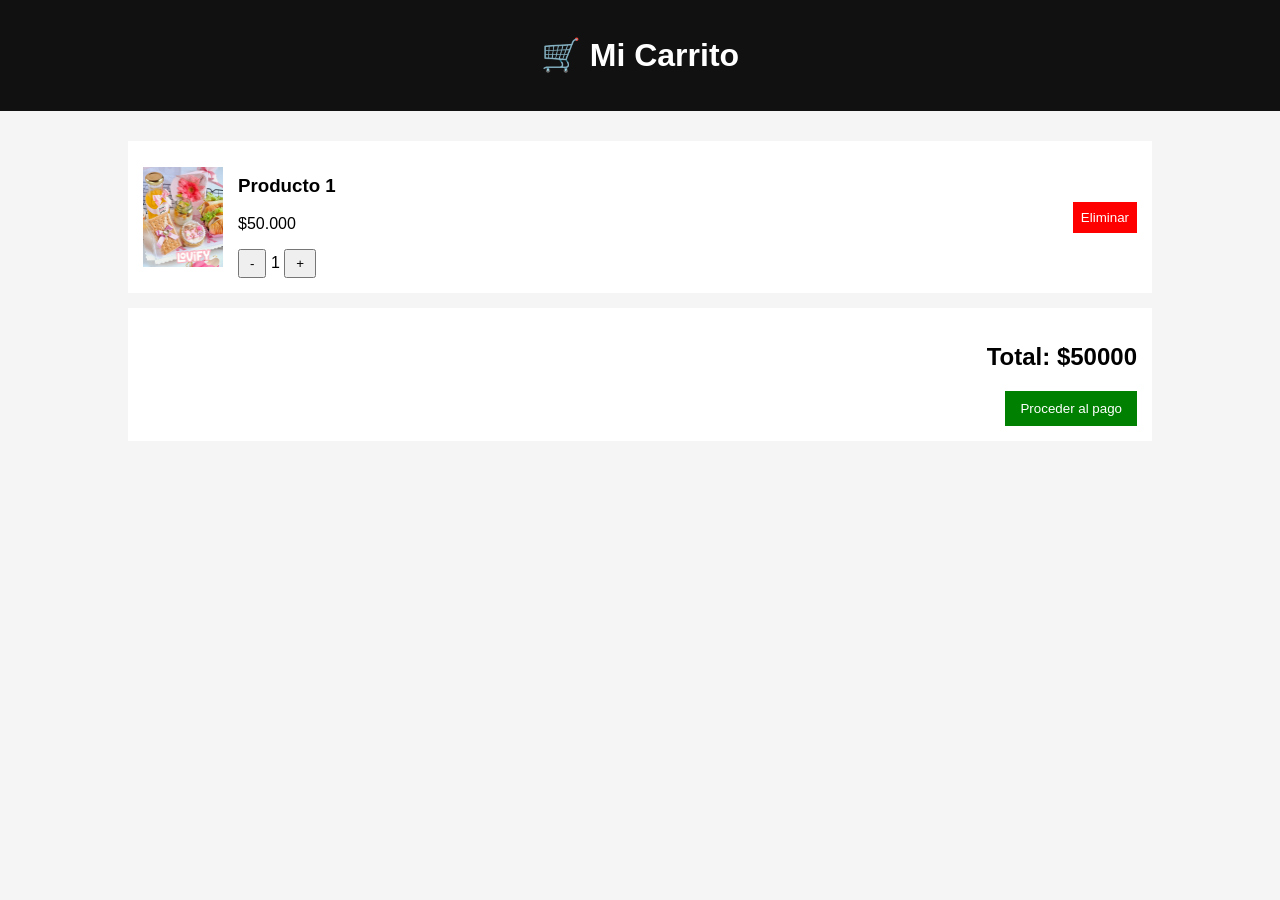
==== templates/carrito.html @ 4b02debb ":)" ====
<!DOCTYPE html>
<html lang="es">
<head>
<meta charset="UTF-8">
<meta name="viewport" content="width=device-width, initial-scale=1.0">
<title>Carrito de compras</title>
<link rel="stylesheet" href="../static/css/carrito.css">
</head>

<body>

<header>
    <h1>🛒 Mi Carrito</h1>
</header>

<main class="contenedor">

    <div class="producto">
        <img src="../static/imagenes/productos/producto_1.jpeg" alt="producto">

        <div class="info">
            <h3>Producto 1</h3>
            <p>$50.000</p>

            <div class="cantidad">
                <button onclick="restar()">-</button>
                <span id="cantidad">1</span>
                <button onclick="sumar()">+</button>
            </div>
        </div>

        <button class="eliminar">Eliminar</button>
    </div>

    <div class="total">
        <h2>Total: $<span id="total">50000</span></h2>
        <button class="pagar">Proceder al pago</button>
    </div>

</main>

<script src="carrito.js"></script>

</body>
</html>
---- static/css/carrito.css ----
body{
    font-family: Arial;
    background: #f5f5f5;
    margin: 0;
}

header{
    background: #111;
    color: white;
    padding: 15px;
    text-align: center;
}

.contenedor{
    width: 80%;
    margin: auto;
    margin-top: 30px;
}

.producto{
    display: flex;
    align-items: center;
    justify-content: space-between;
    background: white;
    padding: 15px;
    margin-bottom: 15px;
}

.producto img{
    width: 80px;
}

.info{
    flex: 1;
    margin-left: 15px;
}

.cantidad button{
    padding: 5px 10px;
}

.eliminar{
    background: red;
    color: white;
    border: none;
    padding: 8px;
}

.total{
    background: white;
    padding: 15px;
    text-align: right;
}

.pagar{
    background: green;
    color: white;
    border: none;
    padding: 10px 15px;
}
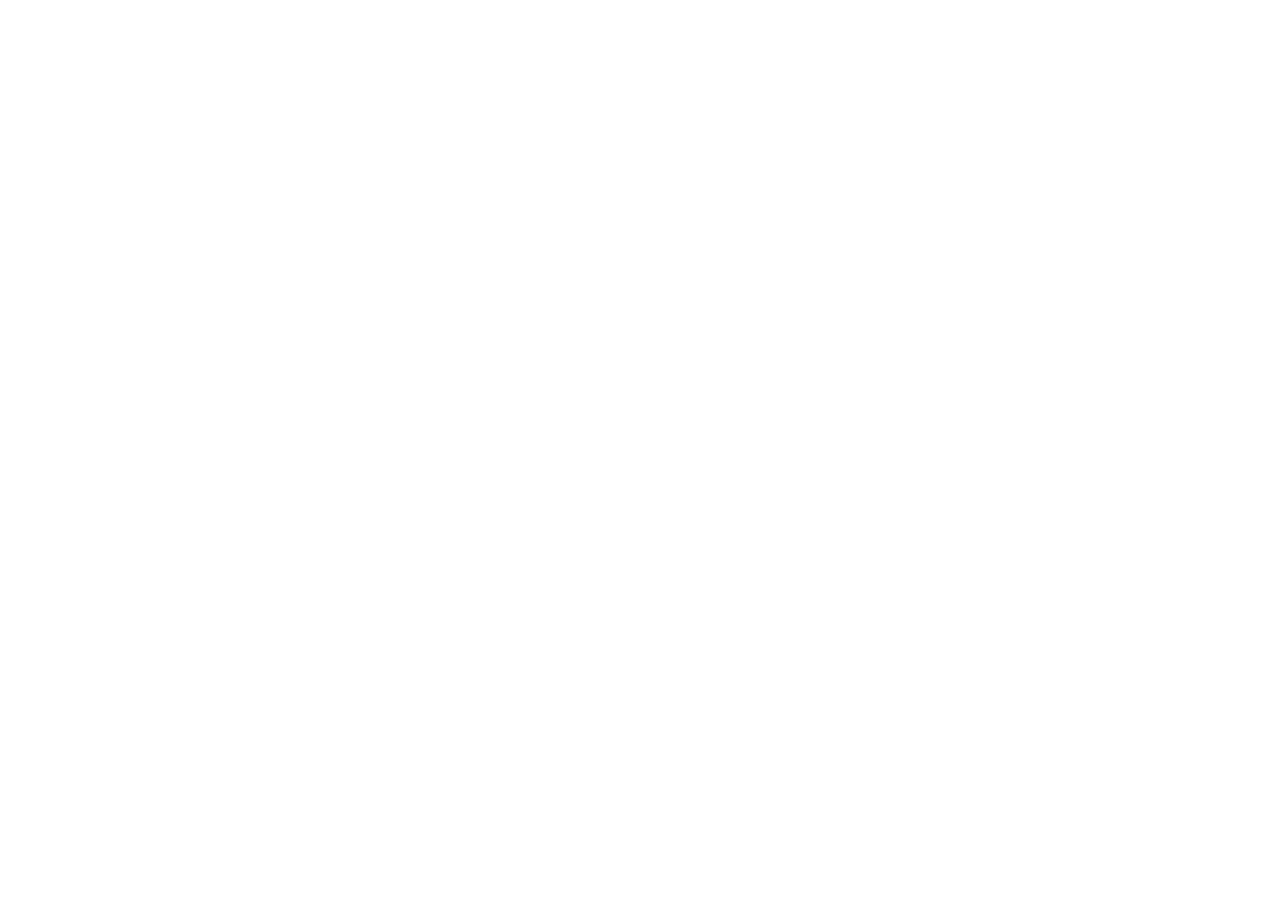
==== commit 277b948a: "adri" ====
--- a/templates/carrito.html
+++ b/templates/carrito.html
@@ -1,45 +1,11 @@
 <!DOCTYPE html>
-<html lang="es">
+<html lang="en">
 <head>
-<meta charset="UTF-8">
-<meta name="viewport" content="width=device-width, initial-scale=1.0">
-<title>Carrito de compras</title>
-<link rel="stylesheet" href="../static/css/carrito.css">
+    <meta charset="UTF-8">
+    <meta name="viewport" content="width=device-width, initial-scale=1.0">
+    <title>Carrito</title>
 </head>
-
 <body>
-
-<header>
-    <h1>🛒 Mi Carrito</h1>
-</header>
-
-<main class="contenedor">
-
-    <div class="producto">
-        <img src="../static/imagenes/productos/producto_1.jpeg" alt="producto">
-
-        <div class="info">
-            <h3>Producto 1</h3>
-            <p>$50.000</p>
-
-            <div class="cantidad">
-                <button onclick="restar()">-</button>
-                <span id="cantidad">1</span>
-                <button onclick="sumar()">+</button>
-            </div>
-        </div>
-
-        <button class="eliminar">Eliminar</button>
-    </div>
-
-    <div class="total">
-        <h2>Total: $<span id="total">50000</span></h2>
-        <button class="pagar">Proceder al pago</button>
-    </div>
-
-</main>
-
-<script src="carrito.js"></script>
-
+    
 </body>
 </html>
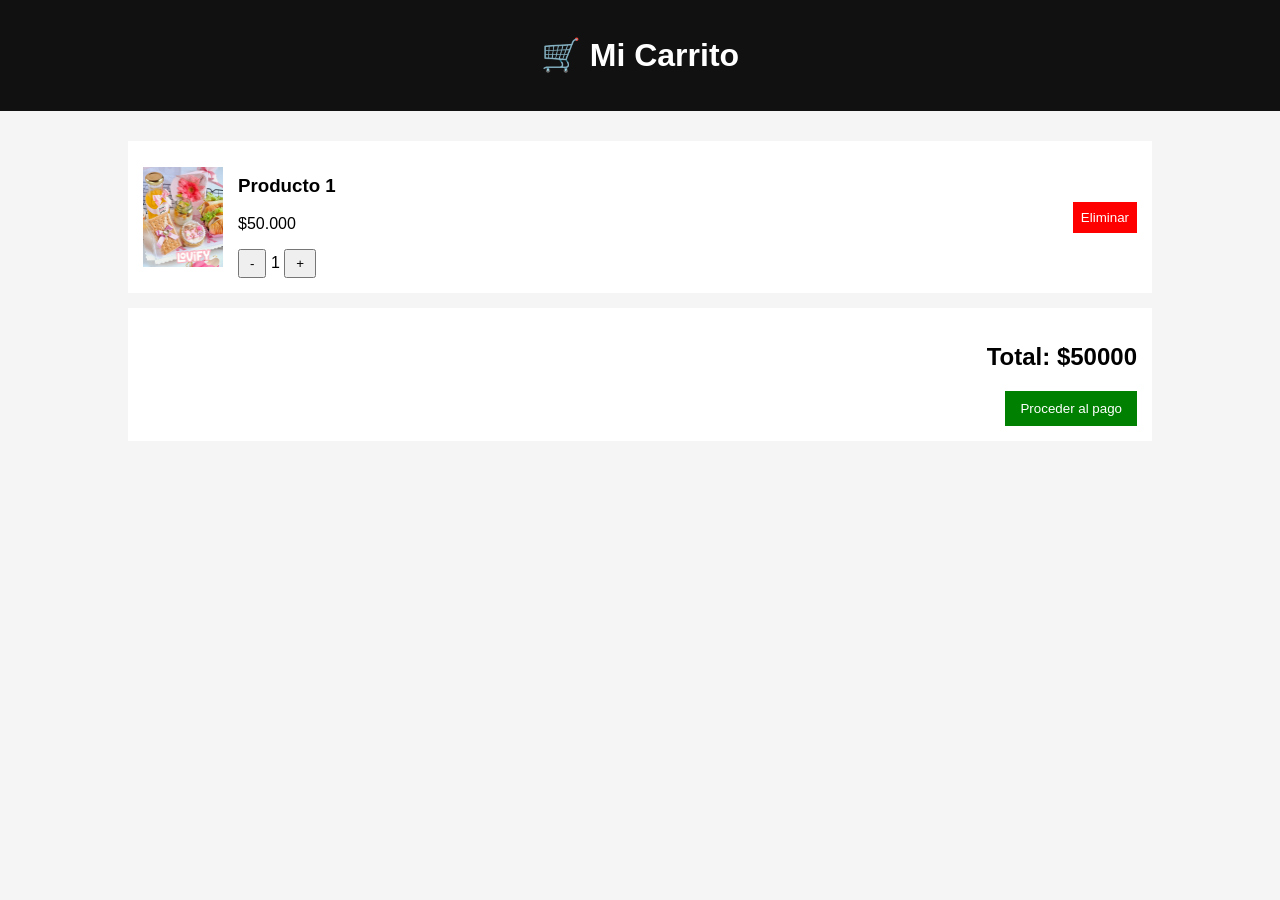
==== commit 6194d9df: "Merge branch 'main' of https://github.com/Samuelcade/lovify" ====
--- a/templates/carrito.html
+++ b/templates/carrito.html
@@ -1,11 +1,45 @@
 <!DOCTYPE html>
-<html lang="en">
+<html lang="es">
 <head>
-    <meta charset="UTF-8">
-    <meta name="viewport" content="width=device-width, initial-scale=1.0">
-    <title>Carrito</title>
+<meta charset="UTF-8">
+<meta name="viewport" content="width=device-width, initial-scale=1.0">
+<title>Carrito de compras</title>
+<link rel="stylesheet" href="../static/css/carrito.css">
 </head>
+
 <body>
-    
+
+<header>
+    <h1>🛒 Mi Carrito</h1>
+</header>
+
+<main class="contenedor">
+
+    <div class="producto">
+        <img src="../static/imagenes/productos/producto_1.jpeg" alt="producto">
+
+        <div class="info">
+            <h3>Producto 1</h3>
+            <p>$50.000</p>
+
+            <div class="cantidad">
+                <button onclick="restar()">-</button>
+                <span id="cantidad">1</span>
+                <button onclick="sumar()">+</button>
+            </div>
+        </div>
+
+        <button class="eliminar">Eliminar</button>
+    </div>
+
+    <div class="total">
+        <h2>Total: $<span id="total">50000</span></h2>
+        <button class="pagar">Proceder al pago</button>
+    </div>
+
+</main>
+
+<script src="carrito.js"></script>
+
 </body>
 </html>
--- a/static/css/carrito.css
+++ b/static/css/carrito.css
@@ -0,0 +1,60 @@
+body{
+    font-family: Arial;
+    background: #f5f5f5;
+    margin: 0;
+}
+
+header{
+    background: #111;
+    color: white;
+    padding: 15px;
+    text-align: center;
+}
+
+.contenedor{
+    width: 80%;
+    margin: auto;
+    margin-top: 30px;
+}
+
+.producto{
+    display: flex;
+    align-items: center;
+    justify-content: space-between;
+    background: white;
+    padding: 15px;
+    margin-bottom: 15px;
+}
+
+.producto img{
+    width: 80px;
+}
+
+.info{
+    flex: 1;
+    margin-left: 15px;
+}
+
+.cantidad button{
+    padding: 5px 10px;
+}
+
+.eliminar{
+    background: red;
+    color: white;
+    border: none;
+    padding: 8px;
+}
+
+.total{
+    background: white;
+    padding: 15px;
+    text-align: right;
+}
+
+.pagar{
+    background: green;
+    color: white;
+    border: none;
+    padding: 10px 15px;
+}
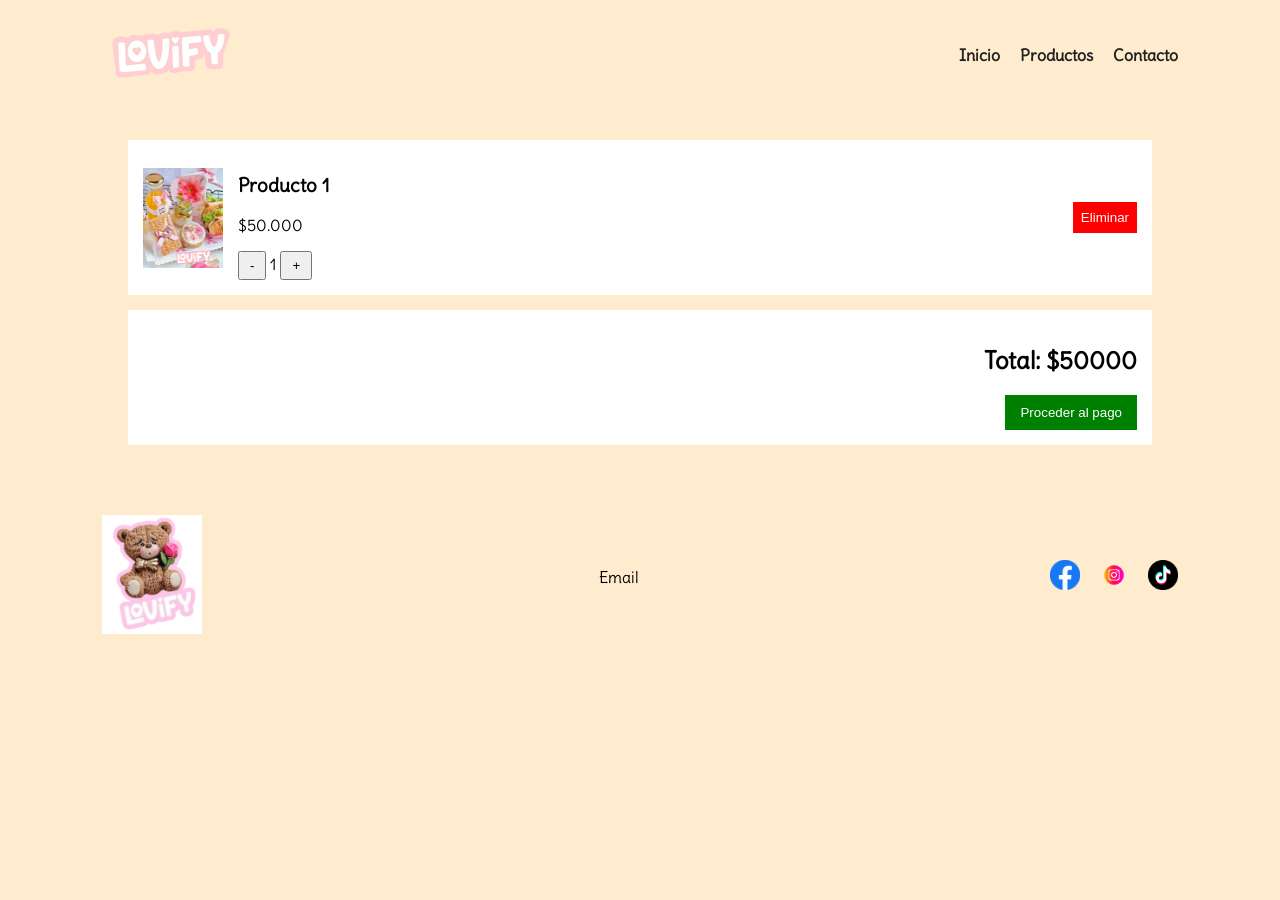
==== commit 0a37a7ec: "mis cambios" ====
--- a/templates/carrito.html
+++ b/templates/carrito.html
@@ -1,45 +1,73 @@
-<!DOCTYPE html>
+<!doctype html>
 <html lang="es">
-<head>
-<meta charset="UTF-8">
-<meta name="viewport" content="width=device-width, initial-scale=1.0">
-<title>Carrito de compras</title>
-<link rel="stylesheet" href="../static/css/carrito.css">
-</head>
+  <head>
+    <meta charset="UTF-8" />
+    <meta name="viewport" content="width=device-width, initial-scale=1.0" />
+    <link rel="preconnect" href="https://fonts.googleapis.com" />
+    <link rel="preconnect" href="https://fonts.gstatic.com" crossorigin />
+    <link href="https://fonts.googleapis.com/css2?family=Delius&display=swap" rel="stylesheet">
+    <title>Carrito de compras</title>
+    <link rel="stylesheet" href="../static/css/carrito.css" />
+  </head>
 
-<body>
+  <body>
+    <header>
+      <div class="logo">
+        <img src="../static/imagenes/logo/logo_1.png" alt="logo" />
+      </div>
+      <nav class="menu">
+        <ul>
+          <li><a href="index.html">Inicio</a></li>
+          <li><a href="productos.html">Productos</a></li>
+          <li><a href="contacto.html">Contacto</a></li>
+        </ul>
+      </nav>
+    </header>
 
-<header>
-    <h1>🛒 Mi Carrito</h1>
-</header>
-
-<main class="contenedor">
-
-    <div class="producto">
-        <img src="../static/imagenes/productos/producto_1.jpeg" alt="producto">
+    <main class="contenedor">
+      <div class="producto">
+        <img
+          src="../static/imagenes/productos/producto_1.jpeg"
+          alt="producto"
+        />
 
         <div class="info">
-            <h3>Producto 1</h3>
-            <p>$50.000</p>
+          <h3>Producto 1</h3>
+          <p>$50.000</p>
 
-            <div class="cantidad">
-                <button onclick="restar()">-</button>
-                <span id="cantidad">1</span>
-                <button onclick="sumar()">+</button>
-            </div>
+          <div class="cantidad">
+            <button onclick="restar()">-</button>
+            <span id="cantidad">1</span>
+            <button onclick="sumar()">+</button>
+          </div>
         </div>
 
         <button class="eliminar">Eliminar</button>
-    </div>
+      </div>
 
-    <div class="total">
+      <div class="total">
         <h2>Total: $<span id="total">50000</span></h2>
         <button class="pagar">Proceder al pago</button>
-    </div>
+      </div>
+    </main>
 
-</main>
+        <footer>
+        <div class="logo_footer">
+            <img src="../static/imagenes/index/Captura 1.PNG" alt="producto 1">
+        </div>
+        <div>
+            <p>Email</p>
+        </div>
+        <div class="redes_footer">
+            <a href="https://www.facebook.com/lovify"><img src="../static/imagenes/index/Facebook_Logo_(2019).png"
+                    alt="facebook"></a>
+            <a href="https://www.instagram.com/lovify.co?igsh=dWdreXltYW92MjZj"><img
+                    src="../static/imagenes/index/logo_instagram.png" alt="instagram"></a>
+            <a href="https://www.tiktok.com/@lovify"><img src="../static/imagenes/index/logo_tiktok.png"
+                    alt="tiktok"></a>
+        </div>
+    </footer>
 
-<script src="carrito.js"></script>
-
-</body>
-</html>+    <script src="carrito.js"></script>
+  </body>
+</html>
--- a/static/css/carrito.css
+++ b/static/css/carrito.css
@@ -1,15 +1,38 @@
-body{
-    font-family: Arial;
-    background: #f5f5f5;
+body {
+    font-family: "Delius", cursive;
+    font-weight: 400;
+    font-style: normal;
+    background-color: blanchedalmond;
+    padding: 0;
     margin: 0;
 }
 
-header{
-    background: #111;
-    color: white;
-    padding: 15px;
-    text-align: center;
+header {
+    display: flex;
+    justify-content: space-between;
+    align-items: center;
+    padding: 18px 8%;
 }
+
+.logo img {
+    padding: 10px 10px;
+    height: 50px;
+}
+
+.menu ul {
+    list-style: none;
+    display: flex;
+    gap: 20px;
+    margin: 0;
+    padding: 0;
+}
+
+.menu a {
+    text-decoration: none;
+    color: #222;
+    font-weight: bold;
+}
+
 
 .contenedor{
     width: 80%;
@@ -57,4 +80,88 @@
     color: white;
     border: none;
     padding: 10px 15px;
+}
+footer {
+    display: flex;
+    justify-content: space-between;
+    align-items: center;
+    padding: 20px 8%;
+    margin-top: 50px;
+}
+
+.logo_footer img {
+    width: 100px;
+}
+
+.redes_footer img {
+    width: 30px;
+    margin-left: 15px;
+    transition: 0.3s;
+}
+
+.redes_footer img:hover {
+    transform: scale(1.1);
+}
+
+.titulo_productos {
+    text-align: center;
+    margin-top: 50px;
+}
+
+/* RESPONSIVE */
+@media (max-width: 900px) {
+    .marca_descripcion {
+        flex-direction: column;
+        text-align: center;
+    }
+
+    .marca_descripcion img {
+        width: 300px;
+        margin: 20px 0;
+    }
+
+    .carousel-container {
+        padding: 0 50px;
+    }
+
+    .producto {
+        width: 180px;
+    }
+}
+
+@media (max-width: 600px) {
+    header {
+        flex-direction: column;
+        gap: 15px;
+    }
+
+    .menu ul {
+        flex-wrap: wrap;
+        justify-content: center;
+    }
+
+    .imagen_principal {
+        height: 300px;
+    }
+
+    .carousel-container {
+        padding: 0 45px;
+    }
+
+    .producto {
+        width: 160px;
+        padding: 15px;
+    }
+
+    .btn {
+        width: 36px;
+        height: 36px;
+        font-size: 20px;
+    }
+
+    footer {
+        flex-direction: column;
+        gap: 20px;
+        text-align: center;
+    }
 }
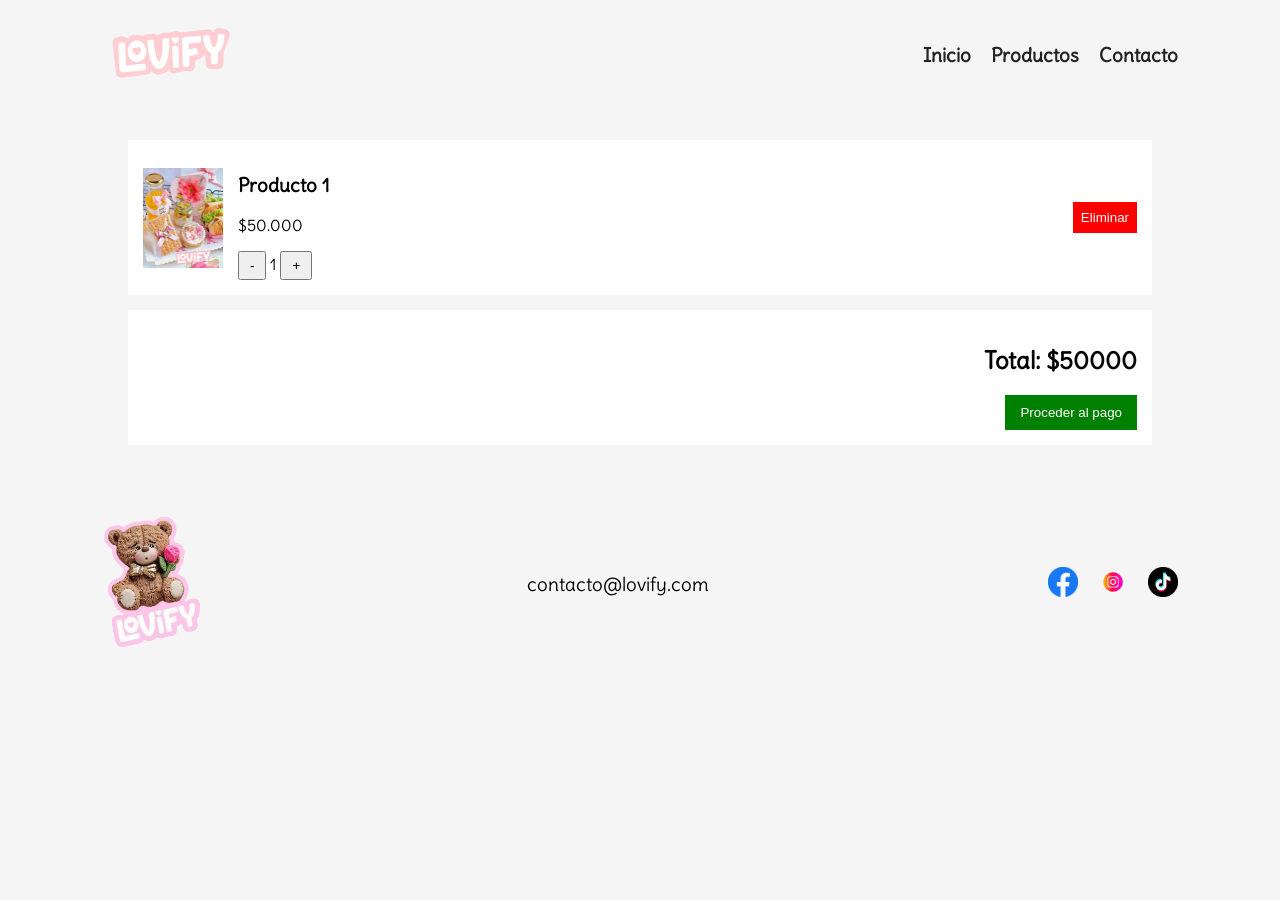
==== commit 2962133d: "footer" ====
--- a/templates/carrito.html
+++ b/templates/carrito.html
@@ -53,10 +53,10 @@
 
         <footer>
         <div class="logo_footer">
-            <img src="../static/imagenes/index/Captura 1.PNG" alt="producto 1">
+            <img src="../static/imagenes/index/Lovify bear.png" alt="producto 1">
         </div>
         <div>
-            <p>Email</p>
+            <p>contacto@lovify.com</p>
         </div>
         <div class="redes_footer">
             <a href="https://www.facebook.com/lovify"><img src="../static/imagenes/index/Facebook_Logo_(2019).png"
--- a/static/css/carrito.css
+++ b/static/css/carrito.css
@@ -2,7 +2,7 @@
     font-family: "Delius", cursive;
     font-weight: 400;
     font-style: normal;
-    background-color: blanchedalmond;
+    background-color: whitesmoke;
     padding: 0;
     margin: 0;
 }
@@ -31,6 +31,11 @@
     text-decoration: none;
     color: #222;
     font-weight: bold;
+    font-size: larger;
+}
+
+.menu a:hover {
+    color: #ff69b4;
 }
 
 
@@ -82,11 +87,16 @@
     padding: 10px 15px;
 }
 footer {
+    background-image: url(../imagenes/index/lovify\ footer.png);
+    background-size: cover;
+    background-position: center;
+    background-repeat: no-repeat;
     display: flex;
     justify-content: space-between;
     align-items: center;
     padding: 20px 8%;
     margin-top: 50px;
+    font-size: larger;
 }
 
 .logo_footer img {
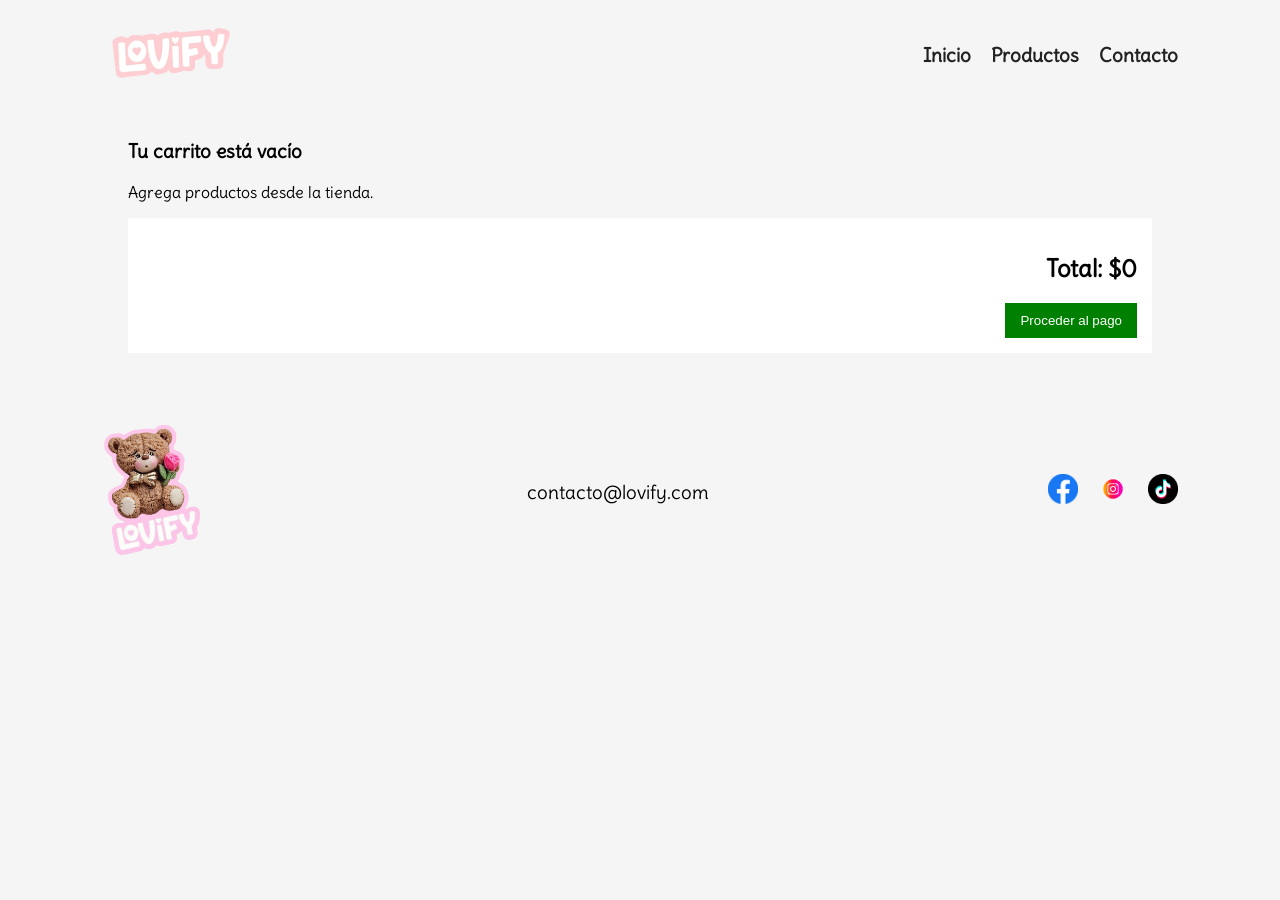
==== commit 8743f64e: "hola" ====
--- a/templates/carrito.html
+++ b/templates/carrito.html
@@ -25,31 +25,14 @@
     </header>
 
     <main class="contenedor">
-      <div class="producto">
-        <img
-          src="../static/imagenes/productos/producto_1.jpeg"
-          alt="producto"
-        />
-
-        <div class="info">
-          <h3>Producto 1</h3>
-          <p>$50.000</p>
-
-          <div class="cantidad">
-            <button onclick="restar()">-</button>
-            <span id="cantidad">1</span>
-            <button onclick="sumar()">+</button>
-          </div>
-        </div>
-
-        <button class="eliminar">Eliminar</button>
-      </div>
+      <div id="carrito-productos"></div>
 
       <div class="total">
-        <h2>Total: $<span id="total">50000</span></h2>
+        <h2>Total: <span id="total">$0</span></h2>
         <button class="pagar">Proceder al pago</button>
       </div>
     </main>
+
 
         <footer>
         <div class="logo_footer">
@@ -66,8 +49,7 @@
             <a href="https://www.tiktok.com/@lovify"><img src="../static/imagenes/index/logo_tiktok.png"
                     alt="tiktok"></a>
         </div>
-    </footer>
 
-    <script src="carrito.js"></script>
+    <script src="../static/js/carrito.js"></script>
   </body>
-</html>
+</html>
